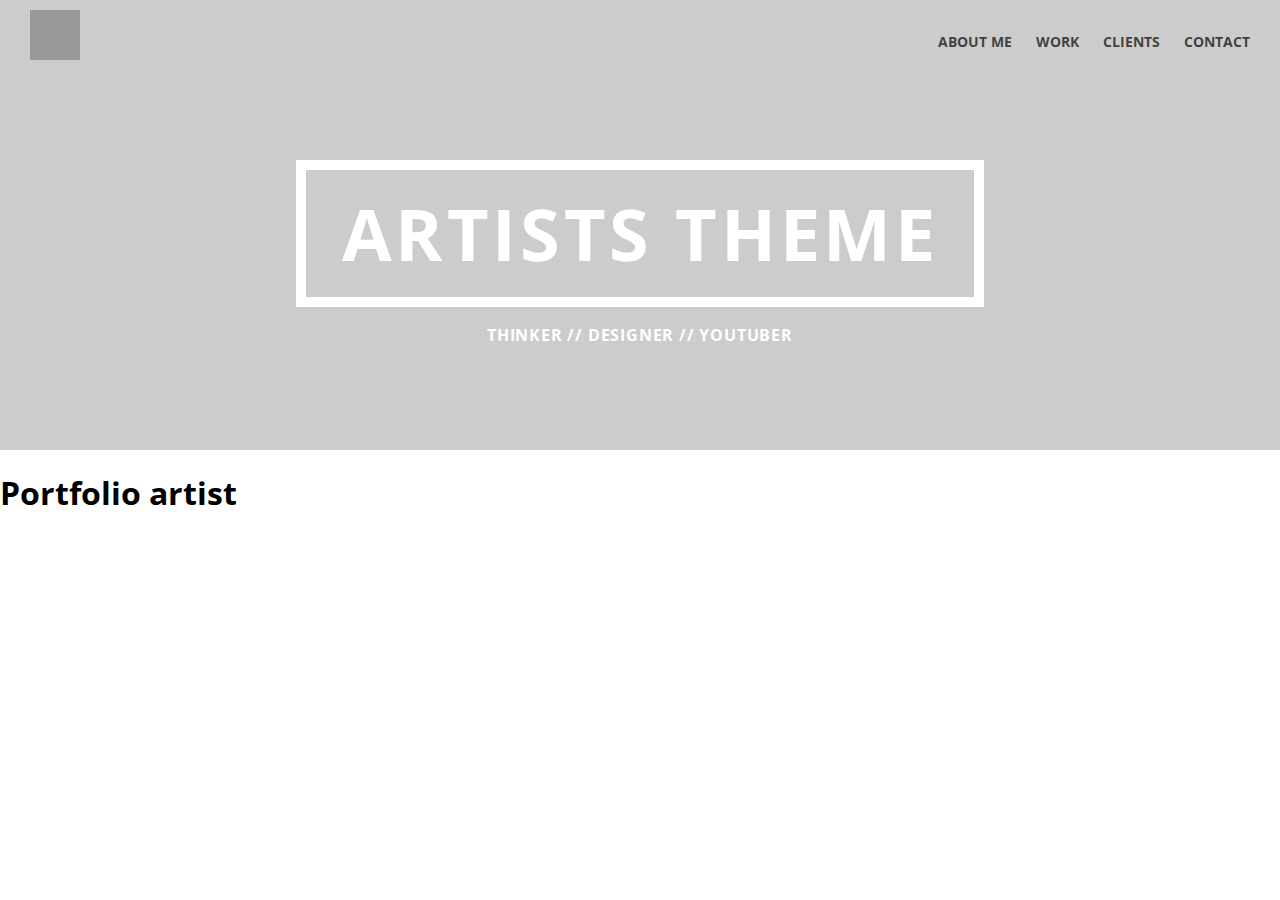
==== portfolio-artist/index.html @ 392ec9c3 "new proj" ====
<!DOCTYPE html>
<html>
<head>
  <meta content = "text/html; charset = utf-8"  http-equiv = "Content-Type">
  <meta name="viewport" content="width=device-width, initial-scale=1">
  <title>Portfolio</title>
  <link rel = "stylesheet" type = "text/css" href = "styles.css" />
  <script src = "http://ajax.googleapis.com/ajax/libs/jquery/2.1.4/jquery.min.js"></script>
  <link href='https://fonts.googleapis.com/css?family=Open+Sans:400,300,700' rel='stylesheet' type='text/css'>
</head>
<body>
<header>
  <div class="logo"></div>
  <nav>
   <a href="">About me</a>
   <a href="">Work</a>
   <a href="">Clients</a>
   <a href="">Contact</a>
  </nav>

  <h1><span>Artists Theme</span></h1>
  <p class="slogan">
  Thinker // Designer // Youtuber
  </p>

</header>
<h1>Portfolio artist</h1>


</body>

</html>
---- portfolio-artist/styles.css ----
body{
  font-family: 'Open Sans', sans-serif;
  font-weight: 400;
  margin: 0px;
}
header{
  height: 450px;
  background: #ccc;
}
.logo{
  height: 50px;
  width: 50px;
  background: #999;
  float: left;
  margin: 10px 0 0 30px;
}
nav{
  float: right;
  margin: 30px 30px 0 0;
}
nav a{
  display: inline-block;
  margin-left: 20px;
  color: rgba(0,0,0,0.7);
  font-weight: 700;
  font-size: 14px;
  text-transform: uppercase;
  text-decoration: none;
}
nav a:hover{
  color: rgba(0,0,0,1);
}
header h1{
  text-align: center;
  font-size: 72px;
  font-weight: 700;
  color: white;
  text-transform: uppercase;
  letter-spacing: 0.05em;
  padding-top: 100px;
  margin-bottom: 20px;
  clear: both;
}
header h1 span{
  display: inline-block;
  padding: 0.2em 0.5em;
  border: white solid 10px;
}
.slogan{
  text-align: center;
  font-weight: 700;
  color: white;
  text-transform: uppercase;
  letter-spacing: 0.05em;
  line-height: 1;
}
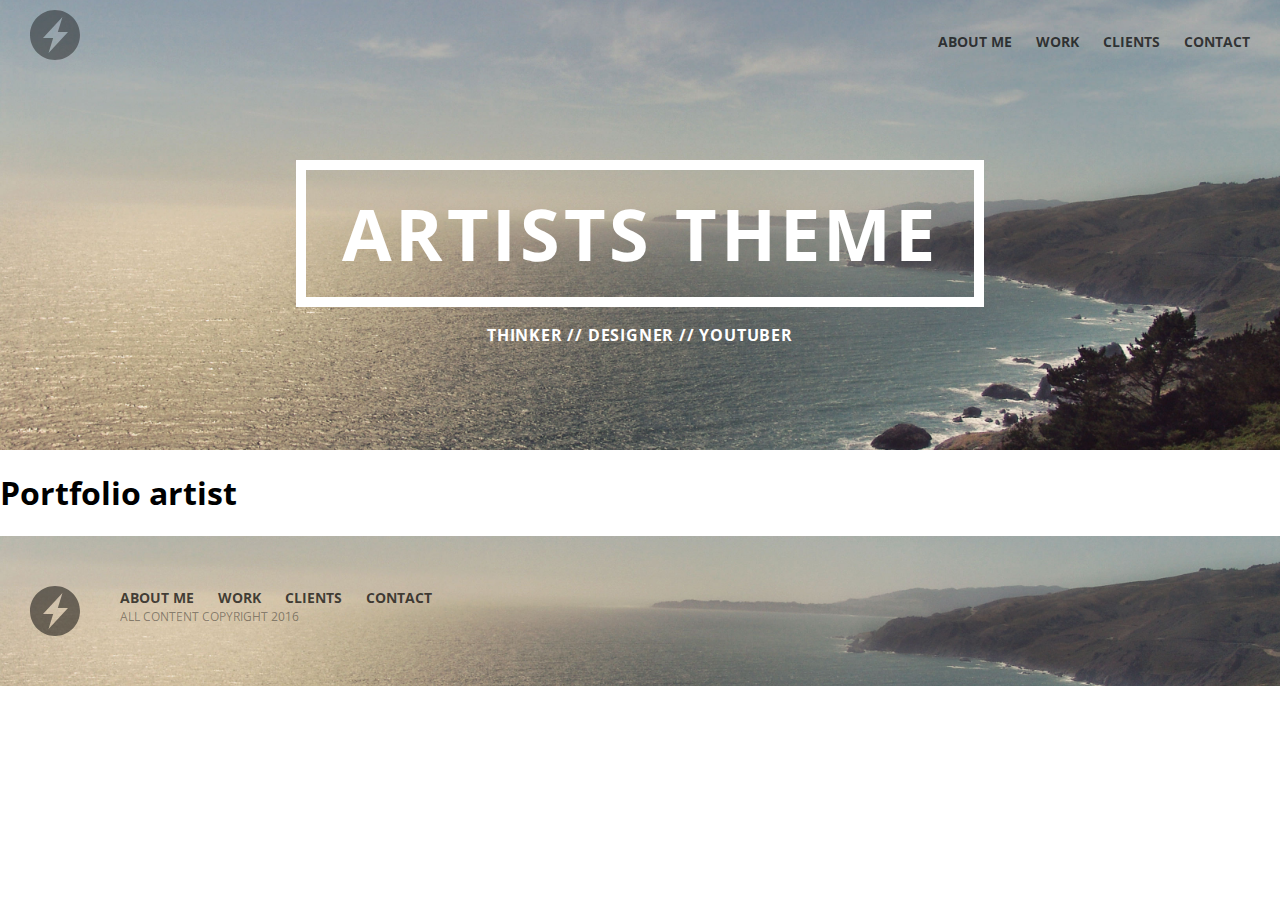
==== commit 656e205a: "header & footer done" ====
--- a/portfolio-artist/index.html
+++ b/portfolio-artist/index.html
@@ -10,7 +10,9 @@
 </head>
 <body>
 <header>
-  <div class="logo"></div>
+  <div class="logo">
+<svg xmlns="http://www.w3.org/2000/svg" enable-background="new 0 0 50 50"><path fill="rgba(0, 0, 0, 0.4)" d="M25 0c-13.807 0-25 11.193-25 25s11.193 25 25 25 25-11.193 25-25-11.193-25-25-25zm-6.435 43l4.599-15.033h-10.164l19.434-20.967-4.599 14.983h10.164l-19.434 21.017z"/></svg>
+  </div>
   <nav>
    <a href="">About me</a>
    <a href="">Work</a>
@@ -22,11 +24,27 @@
   <p class="slogan">
   Thinker // Designer // Youtuber
   </p>
-
 </header>
 <h1>Portfolio artist</h1>
 
-
+<footer>
+  <div class="lockup">
+    <div class="logo">
+  <svg xmlns="http://www.w3.org/2000/svg" enable-background="new 0 0 50 50"><path fill="rgba(0, 0, 0, 0.5)" d="M25 0c-13.807 0-25 11.193-25 25s11.193 25 25 25 25-11.193 25-25-11.193-25-25-25zm-6.435 43l4.599-15.033h-10.164l19.434-20.967-4.599 14.983h10.164l-19.434 21.017z"/></svg>
+    </div>
+ <div class="content-wrap">
+    <nav>
+     <a href="">About me</a>
+     <a href="">Work</a>
+     <a href="">Clients</a>
+     <a href="">Contact</a>
+    </nav>
+    <p class="copyright">
+      All content copyright 2016
+    </p>
+ </div>
+  </div>
+</footer>
 </body>
 
 </html>
--- a/portfolio-artist/styles.css
+++ b/portfolio-artist/styles.css
@@ -4,13 +4,14 @@
   margin: 0px;
 }
 header{
-  height: 450px;
-  background: #ccc;
+height: 450px;
+background-image: url(img/74H.jpg);
+background-position: center center;
+background-size: cover;
 }
 .logo{
   height: 50px;
   width: 50px;
-  background: #999;
   float: left;
   margin: 10px 0 0 30px;
 }
@@ -54,3 +55,33 @@
   letter-spacing: 0.05em;
   line-height: 1;
 }
+footer{
+  height: 150px;
+  background-image: url(img/74H.jpg);
+  background-position: center center;
+  background-size: cover;
+}
+footer .lockup{
+    padding: 50px 30px;
+    }
+footer .logo{
+    width: 50px;
+    height: 50px;
+    float: left;
+    margin: 0 20px 0 0;
+    }
+
+.content-wrap{
+  float: left;
+}
+.content-wrap nav{
+  margin-top: 0;
+}
+
+.copyright{
+  margin: 0;
+  text-transform: uppercase;
+  font-size: 12px;
+color: rgba(0,0,0,0.4);
+margin-left: 20px;
+}
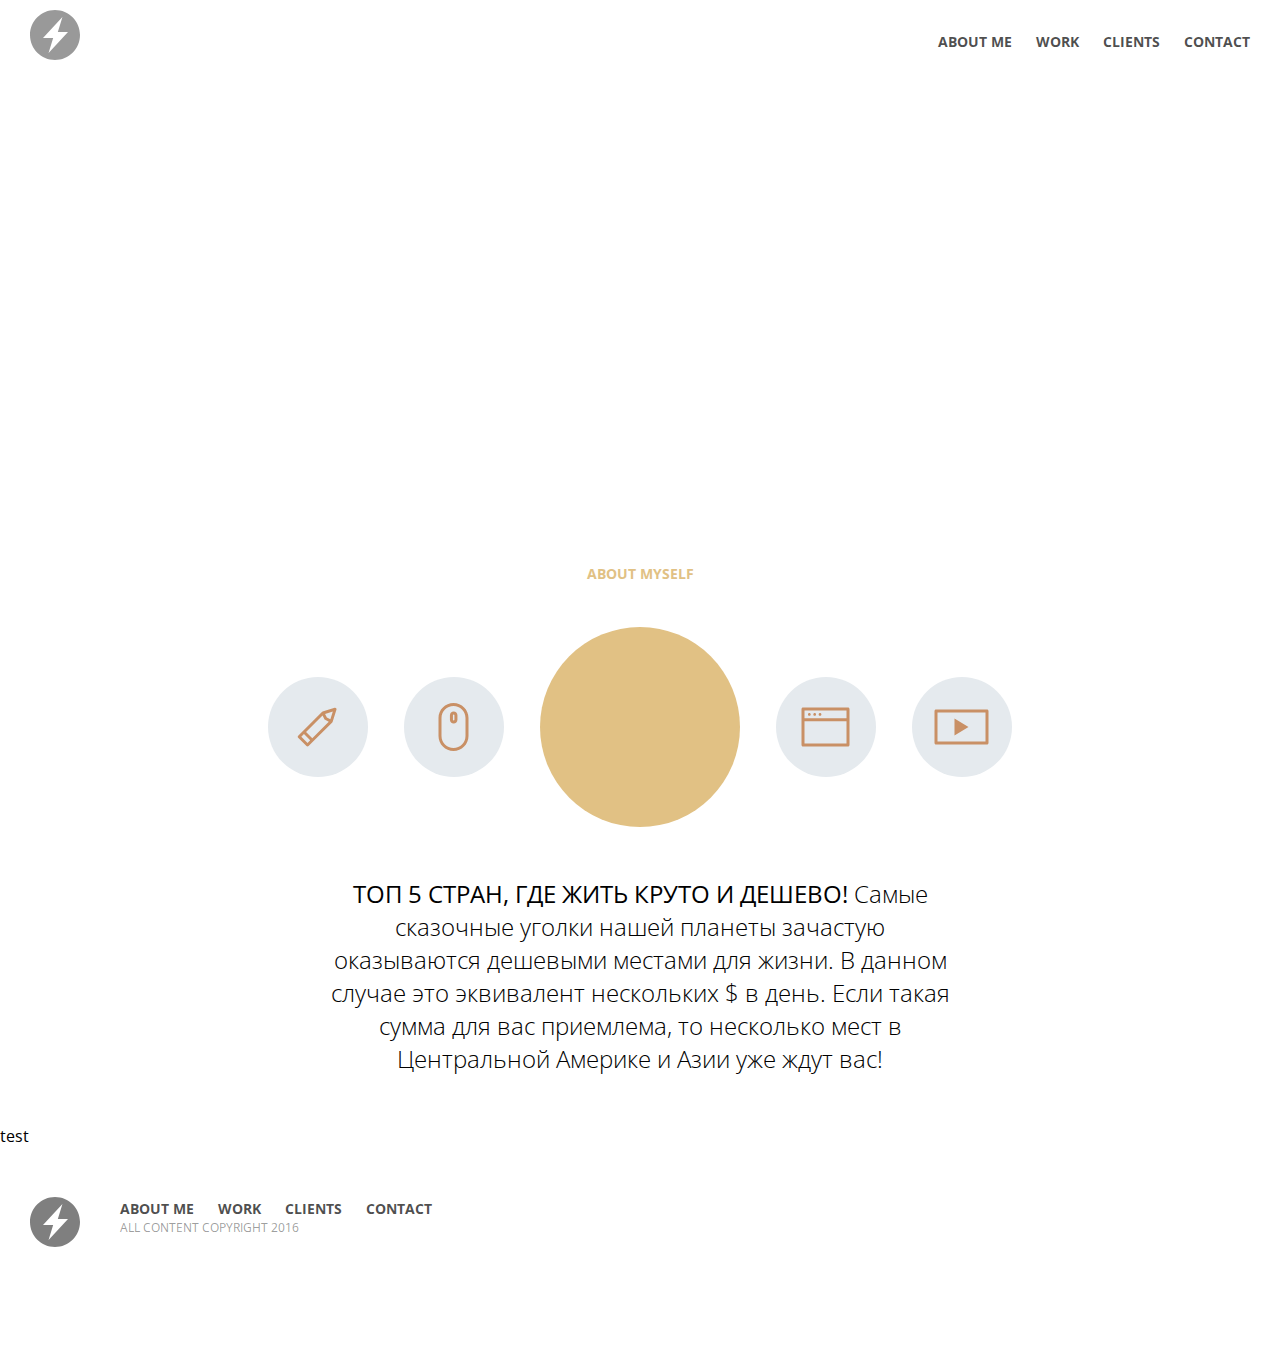
==== commit 65c73009: "start using sass in the proj" ====
--- a/portfolio-artist/index.html
+++ b/portfolio-artist/index.html
@@ -5,6 +5,7 @@
   <meta name="viewport" content="width=device-width, initial-scale=1">
   <title>Portfolio</title>
   <link rel = "stylesheet" type = "text/css" href = "styles.css" />
+  <link rel = "stylesheet" type = "text/css" href = "main.css" />
   <script src = "http://ajax.googleapis.com/ajax/libs/jquery/2.1.4/jquery.min.js"></script>
   <link href='https://fonts.googleapis.com/css?family=Open+Sans:400,300,700' rel='stylesheet' type='text/css'>
 </head>
@@ -25,8 +26,38 @@
   Thinker // Designer // Youtuber
   </p>
 </header>
-<h1>Portfolio artist</h1>
 
+<section>
+<h3>About myself</h3>
+
+<div class="face-lockup">
+ <div class="face-img"> </div>
+ <div class="icon-pencil"><svg xmlns="http://www.w3.org/2000/svg" enable-background="new 0 0 100 100"><path
+   d="M68.495 32.622c.332-1.051-.787-2.17-1.838-1.838l-12.123 3.823-.009.003-.02.006-.04.018-.213.087-.046.031-.085.056-.189.148-.042.033-18.97 18.97-.001.001-.001.001-4.742 4.742c-.584.584-.592 1.522-.017 2.097l8.32 8.32c.575.575 1.513.567 2.097-.017l4.742-4.742 18.971-18.971.033-.042.148-.188.057-.085.03-.046.086-.212.019-.042.007-.021.003-.008 3.823-12.124zm-6.119 9.592l-3.496-1.815-1.815-3.496 7.756-2.446-2.445 7.757zm-18.081 19.01l-6.24-6.24 16.477-16.477 1.921 3.7c.07.134.158.253.262.357.105.105.224.193.357.262l3.7 1.921-16.477 16.477zm-4.742 4.742l-6.24-6.24 2.629-2.629 6.24 6.24-2.629 2.629z"/></svg></div>
+ <div class="icon-mouse"><svg xmlns="http://www.w3.org/2000/svg" enable-background="new 0 0 100 100"><path d="M49.5 74c-8.27 0-15-6.73-15-15v-18c0-8.271 6.729-15 15-15s15 6.73 15 15v18c0 8.271-6.73 15-15 15zm0-45c-6.617 0-12 5.383-12 12v18c0 6.617 5.383 12 12 12s12-5.383 12-12v-18c0-6.617-5.383-12-12-12zm.183 17.53c-2.068 0-3.75-1.681-3.75-3.75v-4.5c0-2.068 1.682-3.75 3.75-3.75s3.75 1.682 3.75 3.75v4.5c0 2.068-1.682 3.75-3.75 3.75zm0-9c-.413 0-.75.337-.75.75v4.5c0 .413.337.75.75.75s.75-.337.75-.75v-4.5c0-.413-.337-.75-.75-.75z"/></svg></div>
+ <div class="icon-browser"><svg xmlns="http://www.w3.org/2000/svg" enable-background="new 0 0 100 100"><path d="M72 30.5h-45c-.829 0-1.5.671-1.5 1.5v36c0 .829.671 1.5 1.5 1.5h45c.829 0 1.5-.671 1.5-1.5v-36c0-.829-.671-1.5-1.5-1.5zm-1.5 36h-42v-22.254h42v22.254zm0-25.254h-42v-7.746h42v7.746zm-37.153-2.495c.758 0 1.373-.615 1.373-1.373s-.615-1.373-1.373-1.373-1.373.615-1.373 1.373.615 1.373 1.373 1.373zm5.342 0c.758 0 1.373-.615 1.373-1.373s-.615-1.373-1.373-1.373-1.373.615-1.373 1.373.615 1.373 1.373 1.373zm5.342 0c.758 0 1.373-.615 1.373-1.373s-.615-1.373-1.373-1.373-1.373.615-1.373 1.373.615 1.373 1.373 1.373z"/></svg></div>
+ <div class="icon-video"><svg xmlns="http://www.w3.org/2000/svg" enable-background="new 0 0 100 100"><path d="M75 32.5h-51c-.829 0-1.5.671-1.5 1.5v32c0 .829.671 1.5 1.5 1.5h51c.829 0 1.5-.671 1.5-1.5v-32c0-.829-.671-1.5-1.5-1.5zm-1.5 32h-48v-29h48v29zm-31.007-22.995v16.988l14.004-8.494-14.004-8.494z"/></svg></div>
+
+</div>
+
+<div class="blurb">
+<p>
+  <strong>ТОП 5 СТРАН, ГДЕ ЖИТЬ КРУТО И ДЕШЕВО!</strong>
+  Самые сказочные уголки нашей планеты зачастую оказываются дешевыми местами для жизни. В данном случае это
+  эквивалент нескольких $ в день. Если такая сумма для вас приемлема, то несколько мест в Центральной Америке и
+  Азии уже ждут вас!
+</p>
+</div>
+<div class="skill-lockup">
+
+</div>
+</section>
+
+
+
+<div class="contact-send">
+test
+</div>
 <footer>
   <div class="lockup">
     <div class="logo">
--- a/portfolio-artist/styles.css
+++ b/portfolio-artist/styles.css
@@ -1,11 +1,12 @@
 body{
   font-family: 'Open Sans', sans-serif;
   font-weight: 400;
+  height: 100%;
   margin: 0px;
 }
 header{
 height: 450px;
-background-image: url(img/74H.jpg);
+background-image: url(img/204H.jpg);
 background-position: center center;
 background-size: cover;
 }
@@ -34,9 +35,9 @@
 header h1{
   text-align: center;
   font-size: 72px;
-  font-weight: 700;
   color: white;
   text-transform: uppercase;
+  font-weight: 700;
   letter-spacing: 0.05em;
   padding-top: 100px;
   margin-bottom: 20px;
@@ -57,9 +58,11 @@
 }
 footer{
   height: 150px;
-  background-image: url(img/74H.jpg);
+  background-image: url(img/204H.jpg);
   background-position: center center;
   background-size: cover;
+}
+.contact-send{
 }
 footer .lockup{
     padding: 50px 30px;
--- a/portfolio-artist/main.css
+++ b/portfolio-artist/main.css
@@ -0,0 +1,49 @@
+h3 {
+  font-size: 14px;
+  text-transform: uppercase;
+  font-weight: 700;
+  color: #e1c184;
+  text-align: center;
+  padding: 100px 0 30px 0; }
+
+.face-lockup {
+  max-width: 780px;
+  display: flex;
+  margin: 0 auto;
+  align-items: center;
+  justify-content: space-around; }
+  .face-lockup .face-img {
+    width: 200px;
+    height: 200px;
+    background-color: #e1c184;
+    border-radius: 50%;
+    order: 3; }
+  .face-lockup [class^="icon-"] {
+    width: 100px;
+    height: 100px;
+    background: #e5eaee;
+    border-radius: 50%; }
+    .face-lockup [class^="icon-"] path {
+      fill: #c99065; }
+  .face-lockup .icon-pencil {
+    order: 1; }
+  .face-lockup .icon-mouse {
+    order: 2; }
+  .face-lockup .icon-browser {
+    order: 4; }
+  .face-lockup .icon-video {
+    order: 5; }
+
+@media screen and (max-width: 650px) {
+  .face-lockup {
+    display: block;
+    text-align: center; } }
+.blurb {
+  max-width: 620px;
+  padding: 0 15px;
+  margin: 50px auto 50px;
+  font-size: 24px;
+  text-align: center;
+  font-weight: 300; }
+
+/*# sourceMappingURL=main.css.map */
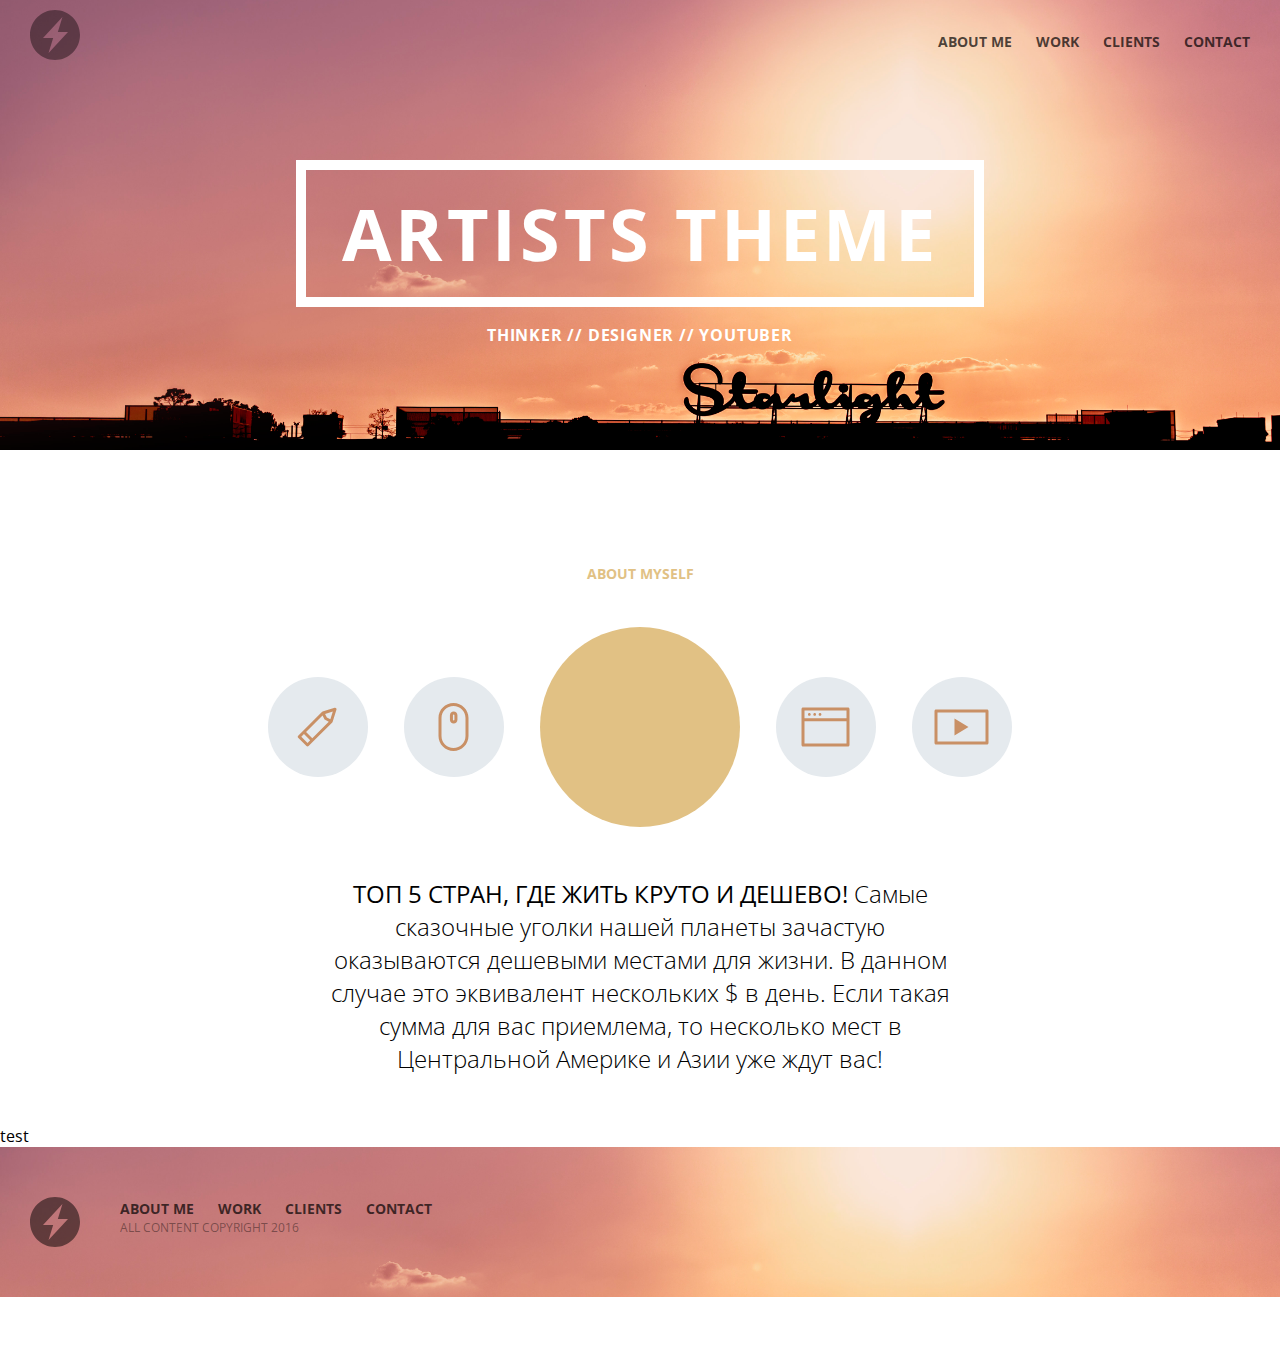
==== commit 35edb5c2: "about section" ====
--- a/portfolio-artist/index.html
+++ b/portfolio-artist/index.html
@@ -31,7 +31,7 @@
 <h3>About myself</h3>
 
 <div class="face-lockup">
- <div class="face-img"> </div>
+ <div class="face-img"></div>
  <div class="icon-pencil"><svg xmlns="http://www.w3.org/2000/svg" enable-background="new 0 0 100 100"><path
    d="M68.495 32.622c.332-1.051-.787-2.17-1.838-1.838l-12.123 3.823-.009.003-.02.006-.04.018-.213.087-.046.031-.085.056-.189.148-.042.033-18.97 18.97-.001.001-.001.001-4.742 4.742c-.584.584-.592 1.522-.017 2.097l8.32 8.32c.575.575 1.513.567 2.097-.017l4.742-4.742 18.971-18.971.033-.042.148-.188.057-.085.03-.046.086-.212.019-.042.007-.021.003-.008 3.823-12.124zm-6.119 9.592l-3.496-1.815-1.815-3.496 7.756-2.446-2.445 7.757zm-18.081 19.01l-6.24-6.24 16.477-16.477 1.921 3.7c.07.134.158.253.262.357.105.105.224.193.357.262l3.7 1.921-16.477 16.477zm-4.742 4.742l-6.24-6.24 2.629-2.629 6.24 6.24-2.629 2.629z"/></svg></div>
  <div class="icon-mouse"><svg xmlns="http://www.w3.org/2000/svg" enable-background="new 0 0 100 100"><path d="M49.5 74c-8.27 0-15-6.73-15-15v-18c0-8.271 6.729-15 15-15s15 6.73 15 15v18c0 8.271-6.73 15-15 15zm0-45c-6.617 0-12 5.383-12 12v18c0 6.617 5.383 12 12 12s12-5.383 12-12v-18c0-6.617-5.383-12-12-12zm.183 17.53c-2.068 0-3.75-1.681-3.75-3.75v-4.5c0-2.068 1.682-3.75 3.75-3.75s3.75 1.682 3.75 3.75v4.5c0 2.068-1.682 3.75-3.75 3.75zm0-9c-.413 0-.75.337-.75.75v4.5c0 .413.337.75.75.75s.75-.337.75-.75v-4.5c0-.413-.337-.75-.75-.75z"/></svg></div>
--- a/portfolio-artist/main.css
+++ b/portfolio-artist/main.css
@@ -37,7 +37,15 @@
 @media screen and (max-width: 650px) {
   .face-lockup {
     display: block;
-    text-align: center; } }
+    text-align: center; }
+    .face-lockup div {
+      display: inline-block; }
+    .face-lockup .face-img {
+      display: block;
+      background-position: center center;
+      background-repeat: no-repeat;
+      width: auto;
+      margin-bottom: 30px; } }
 .blurb {
   max-width: 620px;
   padding: 0 15px;
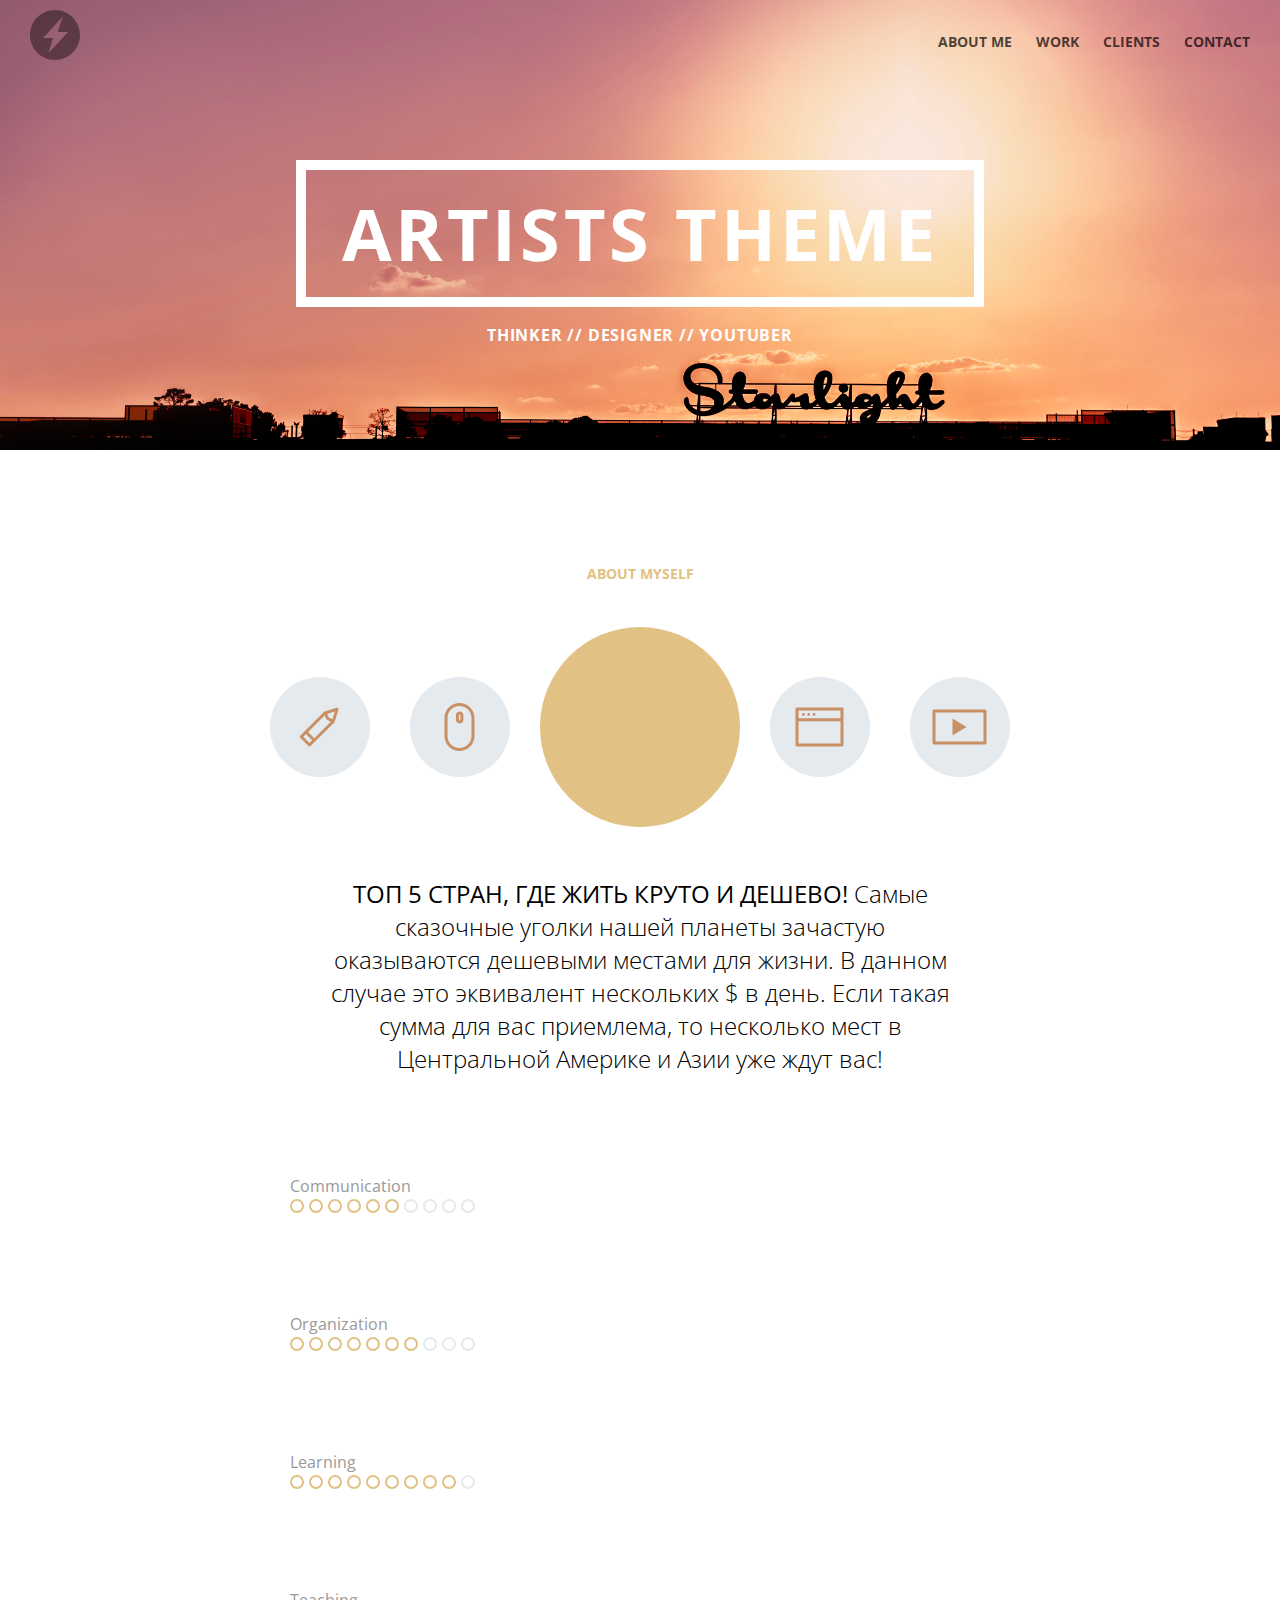
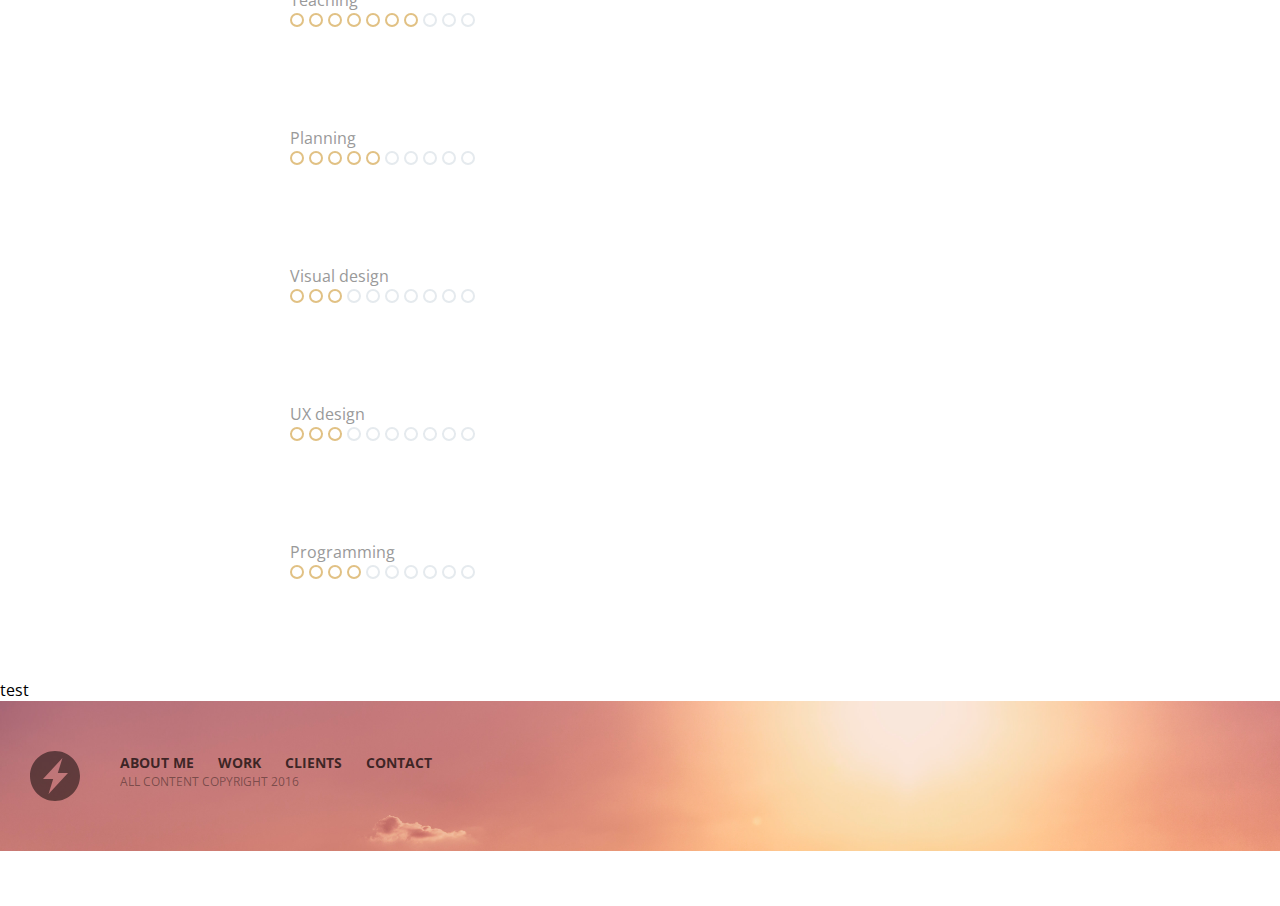
==== commit d7cb516e: "with skills!" ====
--- a/portfolio-artist/index.html
+++ b/portfolio-artist/index.html
@@ -48,7 +48,88 @@
   Азии уже ждут вас!
 </p>
 </div>
+
 <div class="skill-lockup">
+
+ <div class="skill-unit">
+  <div class="skill-label">Communication</div>
+  <div class="skill-icons skill-7">
+    <span></span><span></span><span></span><span></span><span></span>
+    <span></span><span></span><span></span><span></span><span></span>
+  </div>
+ </div>
+
+</div><div class="skill-lockup">
+
+ <div class="skill-unit">
+  <div class="skill-label">Organization</div>
+  <div class="skill-icons skill-8">
+    <span></span><span></span><span></span><span></span><span></span>
+    <span></span><span></span><span></span><span></span><span></span>
+  </div>
+ </div>
+
+</div><div class="skill-lockup">
+
+ <div class="skill-unit">
+  <div class="skill-label">Learning</div>
+  <div class="skill-icons skill-10">
+    <span></span><span></span><span></span><span></span><span></span>
+    <span></span><span></span><span></span><span></span><span></span>
+  </div>
+ </div>
+
+</div><div class="skill-lockup">
+
+ <div class="skill-unit">
+  <div class="skill-label">Teaching</div>
+  <div class="skill-icons skill-8">
+    <span></span><span></span><span></span><span></span><span></span>
+    <span></span><span></span><span></span><span></span><span></span>
+  </div>
+ </div>
+
+</div><div class="skill-lockup">
+
+ <div class="skill-unit">
+  <div class="skill-label">Planning</div>
+  <div class="skill-icons skill-6">
+    <span></span><span></span><span></span><span></span><span></span>
+    <span></span><span></span><span></span><span></span><span></span>
+  </div>
+ </div>
+
+</div><div class="skill-lockup">
+
+ <div class="skill-unit">
+  <div class="skill-label">Visual design</div>
+  <div class="skill-icons skill-4">
+    <span></span><span></span><span></span><span></span><span></span>
+    <span></span><span></span><span></span><span></span><span></span>
+  </div>
+ </div>
+
+</div>
+<div class="skill-lockup">
+
+ <div class="skill-unit">
+  <div class="skill-label">UX design</div>
+  <div class="skill-icons skill-4">
+    <span></span><span></span><span></span><span></span><span></span>
+    <span></span><span></span><span></span><span></span><span></span>
+  </div>
+ </div>
+
+</div>
+<div class="skill-lockup">
+
+ <div class="skill-unit">
+  <div class="skill-label">Programming</div>
+  <div class="skill-icons skill-5">
+    <span></span><span></span><span></span><span></span><span></span>
+    <span></span><span></span><span></span><span></span><span></span>
+  </div>
+ </div>
 
 </div>
 </section>
--- a/portfolio-artist/main.css
+++ b/portfolio-artist/main.css
@@ -22,7 +22,8 @@
     width: 100px;
     height: 100px;
     background: #e5eaee;
-    border-radius: 50%; }
+    border-radius: 50%;
+    margin: 10px; }
     .face-lockup [class^="icon-"] path {
       fill: #c99065; }
   .face-lockup .icon-pencil {
@@ -54,4 +55,53 @@
   text-align: center;
   font-weight: 300; }
 
+.skill-lockup {
+  max-width: 700px;
+  margin: 100px auto;
+  color: #999; }
+  .skill-lockup .skill-unit {
+    width: 350px; }
+  .skill-lockup .skill-icons {
+    font-size: 0;
+    margin: 2px 0 30px; }
+    .skill-lockup .skill-icons span {
+      display: inline-block;
+      width: 14px;
+      height: 14px;
+      background-color: #e1c184;
+      margin-right: 5px;
+      border-radius: 50%; }
+      .skill-lockup .skill-icons span:after {
+        content: "";
+        display: block;
+        width: 10px;
+        height: 10px;
+        background: #fff;
+        border-radius: 50%;
+        margin: 2px; }
+    .skill-lockup .skill-icons.skill-1 span:nth-child(n+1) {
+      background: #e5eaee; }
+    .skill-lockup .skill-icons.skill-2 span:nth-child(n+2) {
+      background: #e5eaee; }
+    .skill-lockup .skill-icons.skill-3 span:nth-child(n+3) {
+      background: #e5eaee; }
+    .skill-lockup .skill-icons.skill-4 span:nth-child(n+4) {
+      background: #e5eaee; }
+    .skill-lockup .skill-icons.skill-5 span:nth-child(n+5) {
+      background: #e5eaee; }
+    .skill-lockup .skill-icons.skill-6 span:nth-child(n+6) {
+      background: #e5eaee; }
+    .skill-lockup .skill-icons.skill-7 span:nth-child(n+7) {
+      background: #e5eaee; }
+    .skill-lockup .skill-icons.skill-8 span:nth-child(n+8) {
+      background: #e5eaee; }
+    .skill-lockup .skill-icons.skill-9 span:nth-child(n+9) {
+      background: #e5eaee; }
+    .skill-lockup .skill-icons.skill-10 span:nth-child(n+10) {
+      background: #e5eaee; }
+
+@media screen and (max-width: 541px) {
+  .skill-lockup {
+    width: 270px; } }
+
 /*# sourceMappingURL=main.css.map */
